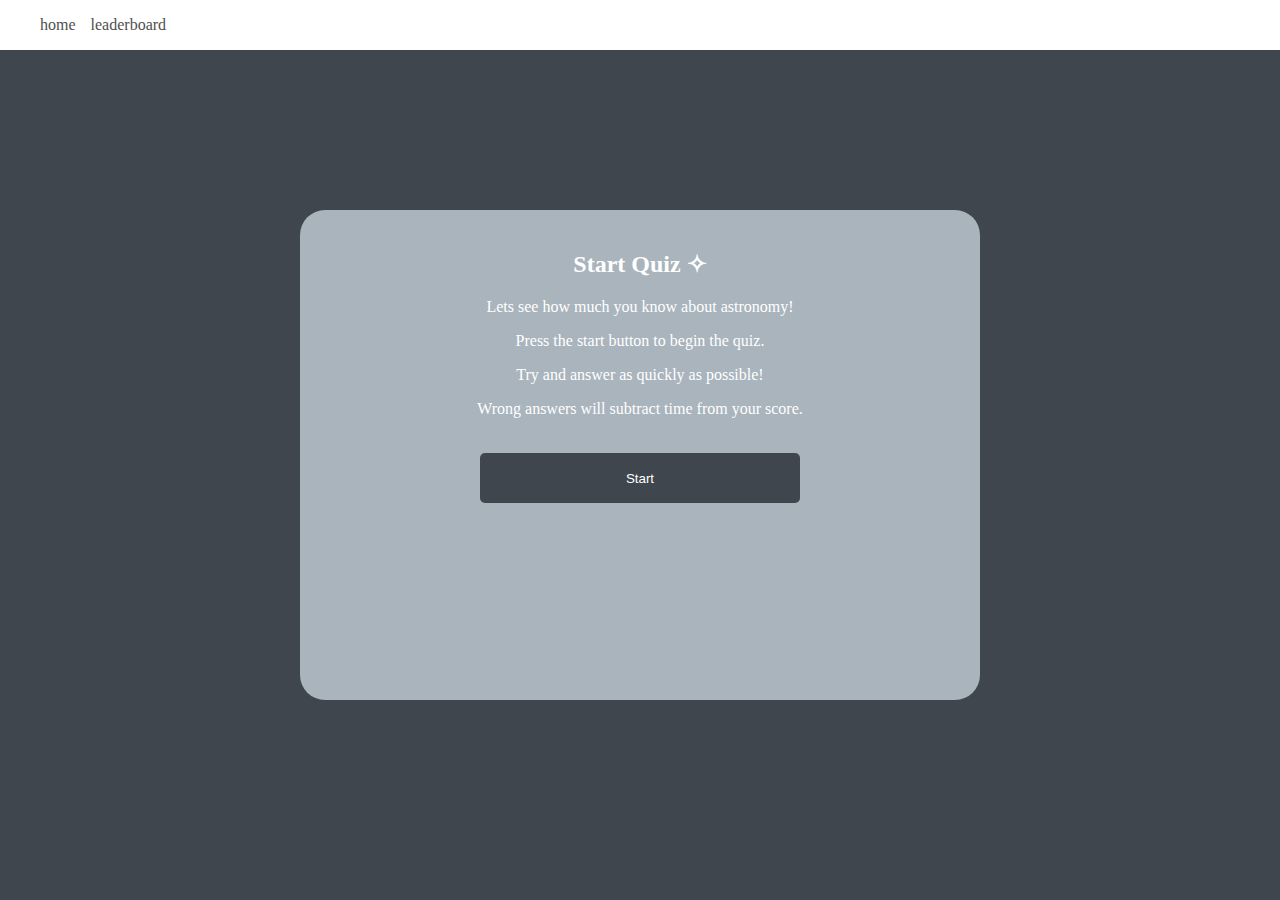
==== home.html @ 2fecc9dc "added basic functionality" ====
<!DOCTYPE html>
<html lang="en">
<head>
    <meta charset="UTF-8">
    <meta http-equiv="X-UA-Compatible" content="IE=edge">
    <meta name="viewport" content="width=device-width, initial-scale=1.0">
    <link rel="stylesheet" href="./assets/css/home.css">
    <title>Document</title>
</head>

<body>
    <nav id="navbar">
        <div>
            <ul id="nav-list">
                <li>
                    <a href="home.html" id="home">home</a>
                </li>
                <li>
                    <a href="leaderboard.html">leaderboard</a>
                </li>
                <li id="timer-item" class="hidden">
                   <a id="timer" value="0"></a>
                </li>
            </ul>
        </div>
    </nav>

    <div id="start-quiz"> 
        <div id="start-quiz-section">
            <div id="start-quiz-container">
                <div id="quiz-text">
                    <h2>Start Quiz ✧</h2>
                    <p>Lets see how much you know about astronomy!</p>
                    <p>Press the start button to begin the quiz.</p>
                    <p>Try and answer as quickly as possible!</p>
                    <p>Wrong answers will subtract time from your score.</p>
                </div>
        
                <div id="quiz-button-section">
                    <button id="quiz-button">Start</button>
                </div>
            </div>
        </div>
    </div>

    <div id="question-section" class="hidden">
        <div id="question-container">
            <h3>QUESTION</h3>
            <div>
                <button class="question-answer">answer 1</button>
                <button class="question-answer">answer 2</button>
                <button class="question-answer">answer 3</button>
                <button class="question-answer">answer 4</button>
            </div>
        </div>
    </div>
</body>
<script src="assets/js/home.js"></script>

</html>
---- assets/css/home.css ----
body {
    background-color: #3F464D;
    padding: 0px;
    margin: 0px;
}

#navbar {
    background-color: #fff;
    position: absolute;
    width: 100vw;
    top:0px;
}

#nav-list,
#nav-list li a {
    color: rgb(80, 80, 80);
    display: inline-flex;
    justify-content: space-between;
    list-style: none;
    text-decoration: none;
    margin-right: 15px;
}

#timer-item {
    margin-left: 75vw;
}

.hidden {
    transition: 2s;
    height: 0px;
    display: none;
}

#start-quiz-section {
    padding-top: 50px;
    width: 100vw;
    height: 90vh;
    display: flex;
    justify-content: center;
    align-items: center;
}

#start-quiz-container {
    width: 50vw;
    height: 50vh;
    background-color: #a9b4bd;
    border-radius: 25px;
    padding: 20px;
    text-align: center;
}

#start-quiz-container div {
    color: #fff;
}

#quiz-text {
    padding-bottom: 3%;
}

#quiz-button {
    width: 50%;
    border: none;
    border-radius: 5px;
    height: 50px;
    background-color: #3F464D;
    color: #fff;
    transition: .5s;
}

#quiz-button:hover {
    background-color: #202327;
    transition: .5s;
}

#question-section {
    position: relative;
    padding-top: 50px;
}
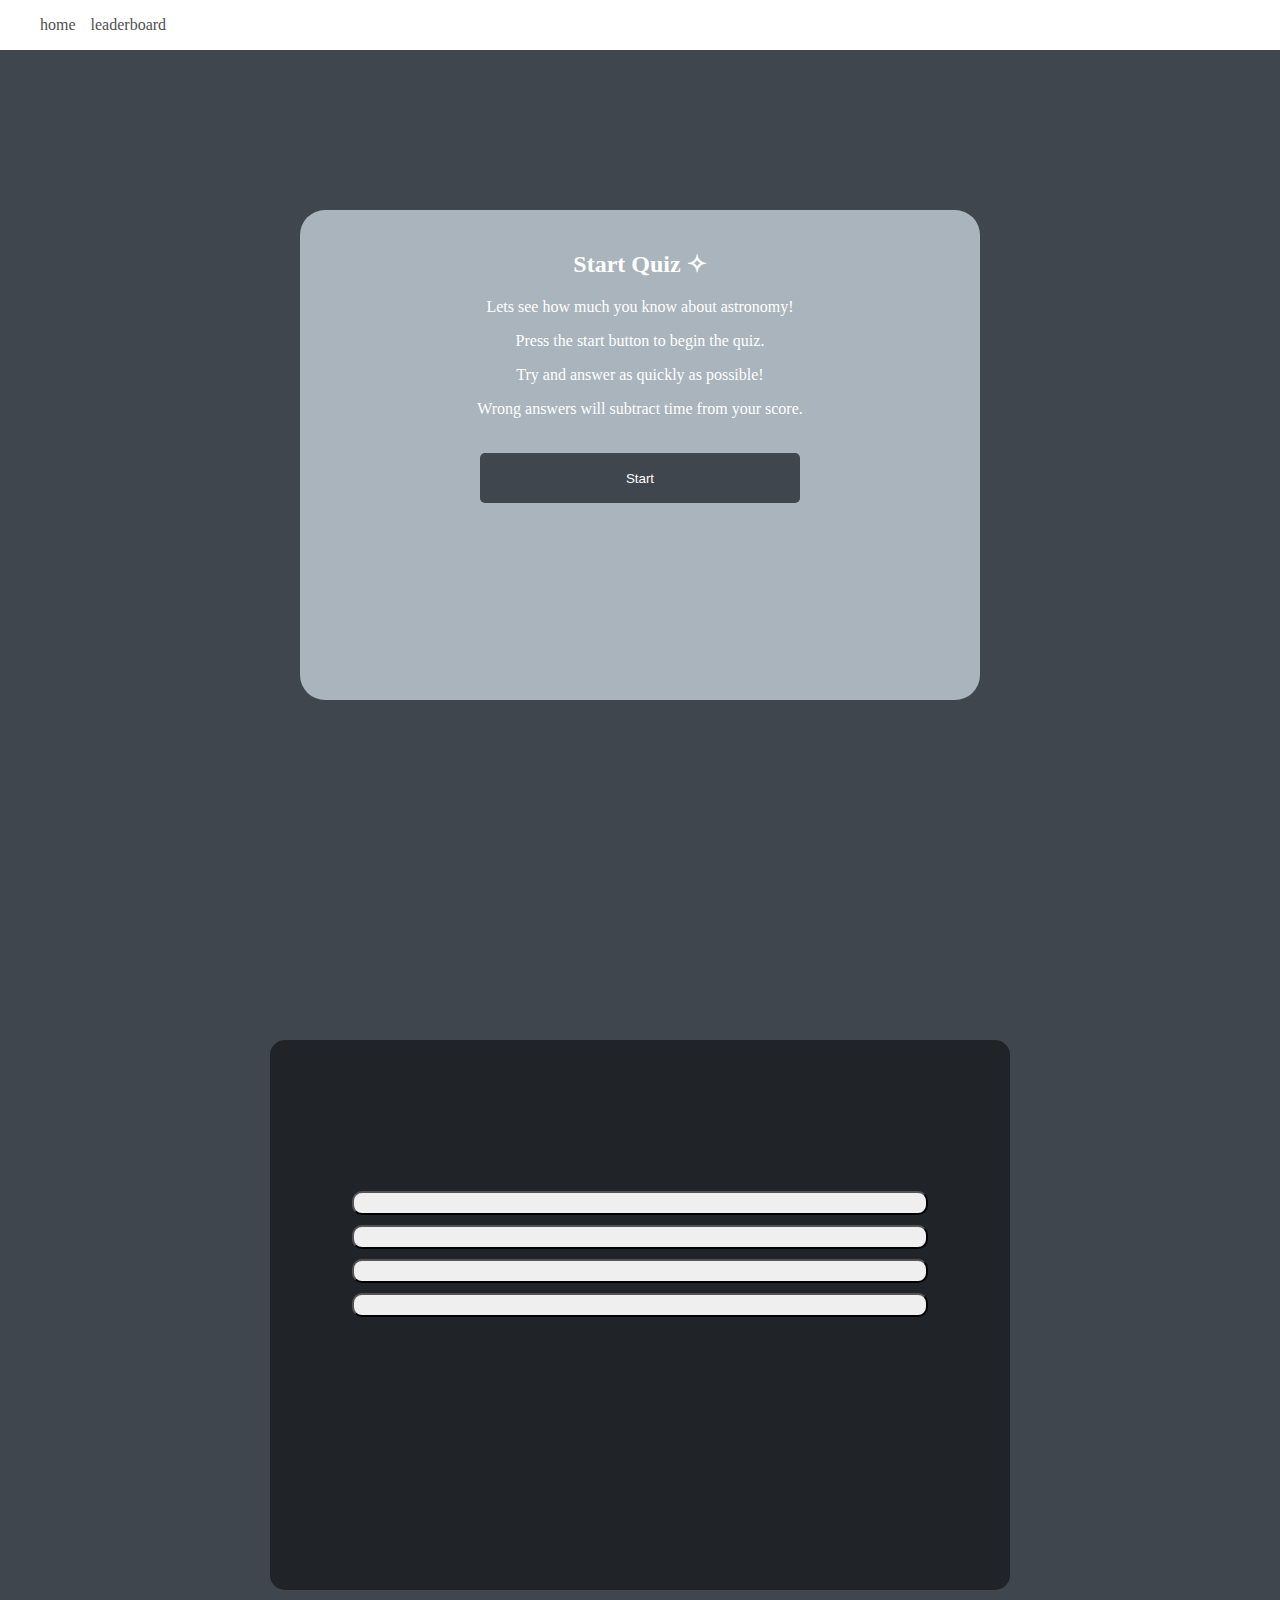
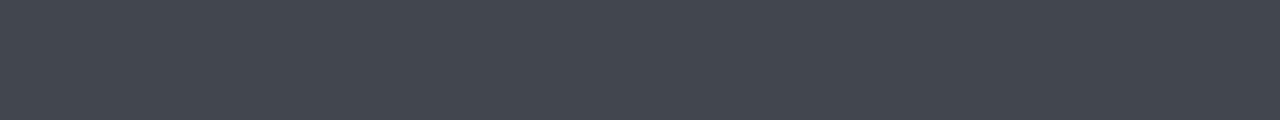
==== commit a702c249: "added quiz styling" ====
--- a/home.html
+++ b/home.html
@@ -45,12 +45,12 @@
 
     <div id="question-section" class="hidden">
         <div id="question-container">
-            <h3>QUESTION</h3>
-            <div>
-                <button class="question-answer">answer 1</button>
-                <button class="question-answer">answer 2</button>
-                <button class="question-answer">answer 3</button>
-                <button class="question-answer">answer 4</button>
+            <h4 id="question"></h4>
+            <div id="answer-buttons">
+                <button class="question-answer"></button>
+                <button class="question-answer"></button>
+                <button class="question-answer"></button>
+                <button class="question-answer"></button>
             </div>
         </div>
     </div>
--- a/assets/css/home.css
+++ b/assets/css/home.css
@@ -23,12 +23,6 @@
 
 #timer-item {
     margin-left: 75vw;
-}
-
-.hidden {
-    transition: 2s;
-    height: 0px;
-    display: none;
 }
 
 #start-quiz-section {
@@ -75,4 +69,35 @@
 #question-section {
     position: relative;
     padding-top: 50px;
+    height: 90vh;
+    display: flex;
+    justify-content: center;
+    align-items: center;
+}
+
+#question-container {
+    background-color: #202327;
+    text-align: center;
+    padding:50px;
+    color: #fff;
+    width: 50vw;
+    height: 50vh;
+    border-radius: 15px;
+}
+
+#question-container div {
+    margin-top: 15%;
+}
+
+#question-container div button {
+    width: 90%;
+    padding: 10px;
+    border-radius: 10px;
+    margin: 5px;
+}
+
+.hidden {
+    transition: 2s;
+    height: 0px;
+    display: none;
 }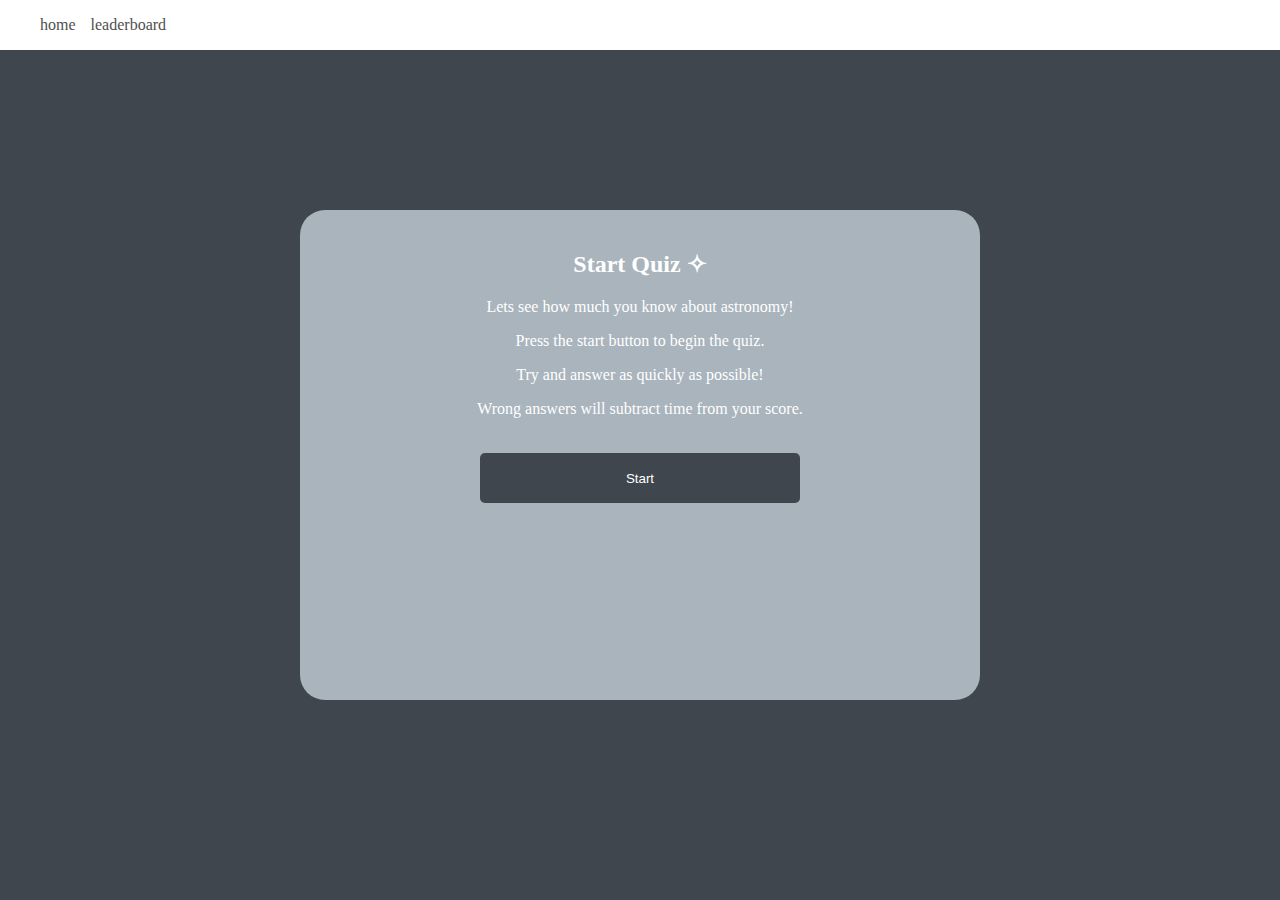
==== commit 77c2ebdc: "added leaderboard" ====
--- a/home.html
+++ b/home.html
@@ -1,60 +1,76 @@
 <!DOCTYPE html>
 <html lang="en">
-<head>
-    <meta charset="UTF-8">
-    <meta http-equiv="X-UA-Compatible" content="IE=edge">
-    <meta name="viewport" content="width=device-width, initial-scale=1.0">
-    <link rel="stylesheet" href="./assets/css/home.css">
+  <head>
+    <meta charset="UTF-8" />
+    <meta http-equiv="X-UA-Compatible" content="IE=edge" />
+    <meta name="viewport" content="width=device-width, initial-scale=1.0" />
+    <link rel="stylesheet" href="./assets/css/home.css" />
     <title>Document</title>
-</head>
+  </head>
 
-<body>
+  <body>
     <nav id="navbar">
-        <div>
-            <ul id="nav-list">
-                <li>
-                    <a href="home.html" id="home">home</a>
-                </li>
-                <li>
-                    <a href="leaderboard.html">leaderboard</a>
-                </li>
-                <li id="timer-item" class="hidden">
-                   <a id="timer" value="0"></a>
-                </li>
-            </ul>
-        </div>
+      <div>
+        <ul id="nav-list">
+          <li>
+            <a href="home.html" id="home">home</a>
+          </li>
+          <li>
+            <a href="leaderboard.html">leaderboard</a>
+          </li>
+          <li id="timer-item" class="hidden">
+            <a id="timer" value="0"></a>
+          </li>
+        </ul>
+      </div>
     </nav>
 
-    <div id="start-quiz"> 
-        <div id="start-quiz-section">
-            <div id="start-quiz-container">
-                <div id="quiz-text">
-                    <h2>Start Quiz ✧</h2>
-                    <p>Lets see how much you know about astronomy!</p>
-                    <p>Press the start button to begin the quiz.</p>
-                    <p>Try and answer as quickly as possible!</p>
-                    <p>Wrong answers will subtract time from your score.</p>
-                </div>
-        
-                <div id="quiz-button-section">
-                    <button id="quiz-button">Start</button>
-                </div>
-            </div>
+    <div id="start-quiz">
+      <div id="start-quiz-section">
+        <div id="start-quiz-container">
+          <div id="quiz-text">
+            <h2>Start Quiz ✧</h2>
+            <p>Lets see how much you know about astronomy!</p>
+            <p>Press the start button to begin the quiz.</p>
+            <p>Try and answer as quickly as possible!</p>
+            <p>Wrong answers will subtract time from your score.</p>
+          </div>
+
+          <div id="quiz-button-section">
+            <button id="quiz-button">Start</button>
+          </div>
         </div>
+      </div>
     </div>
 
-    <div id="question-section" class="hidden">
+    <div id="question-div" class="hidden">
+      <div id="question-section">
         <div id="question-container">
-            <h4 id="question"></h4>
-            <div id="answer-buttons">
-                <button class="question-answer"></button>
-                <button class="question-answer"></button>
-                <button class="question-answer"></button>
-                <button class="question-answer"></button>
-            </div>
+          <h4 id="question"></h4>
+          <div id="answer-buttons">
+            <button class="question-answer" value="a"></button>
+            <button class="question-answer" value="b"></button>
+            <button class="question-answer" value="c"></button>
+            <button class="question-answer" value="d"></button>
+          </div>
         </div>
+      </div>
     </div>
-</body>
-<script src="assets/js/home.js"></script>
 
-</html>+    <div id="score-display-section" class="hidden">
+      <div id="start-quiz-section">
+        <div id="start-quiz-container">
+          <div>
+            <p id="score-display"></p>
+            <input id="initial-form" type="text" placeholder="Enter your initials">
+          </div>
+          <div id="quiz-button-section">
+            <button id="score-button">Submit Score</button>
+          </div>
+        </div>
+      </div>
+    </div>
+
+  </body>
+  <script src="assets/js/home.js"></script>
+</html>
